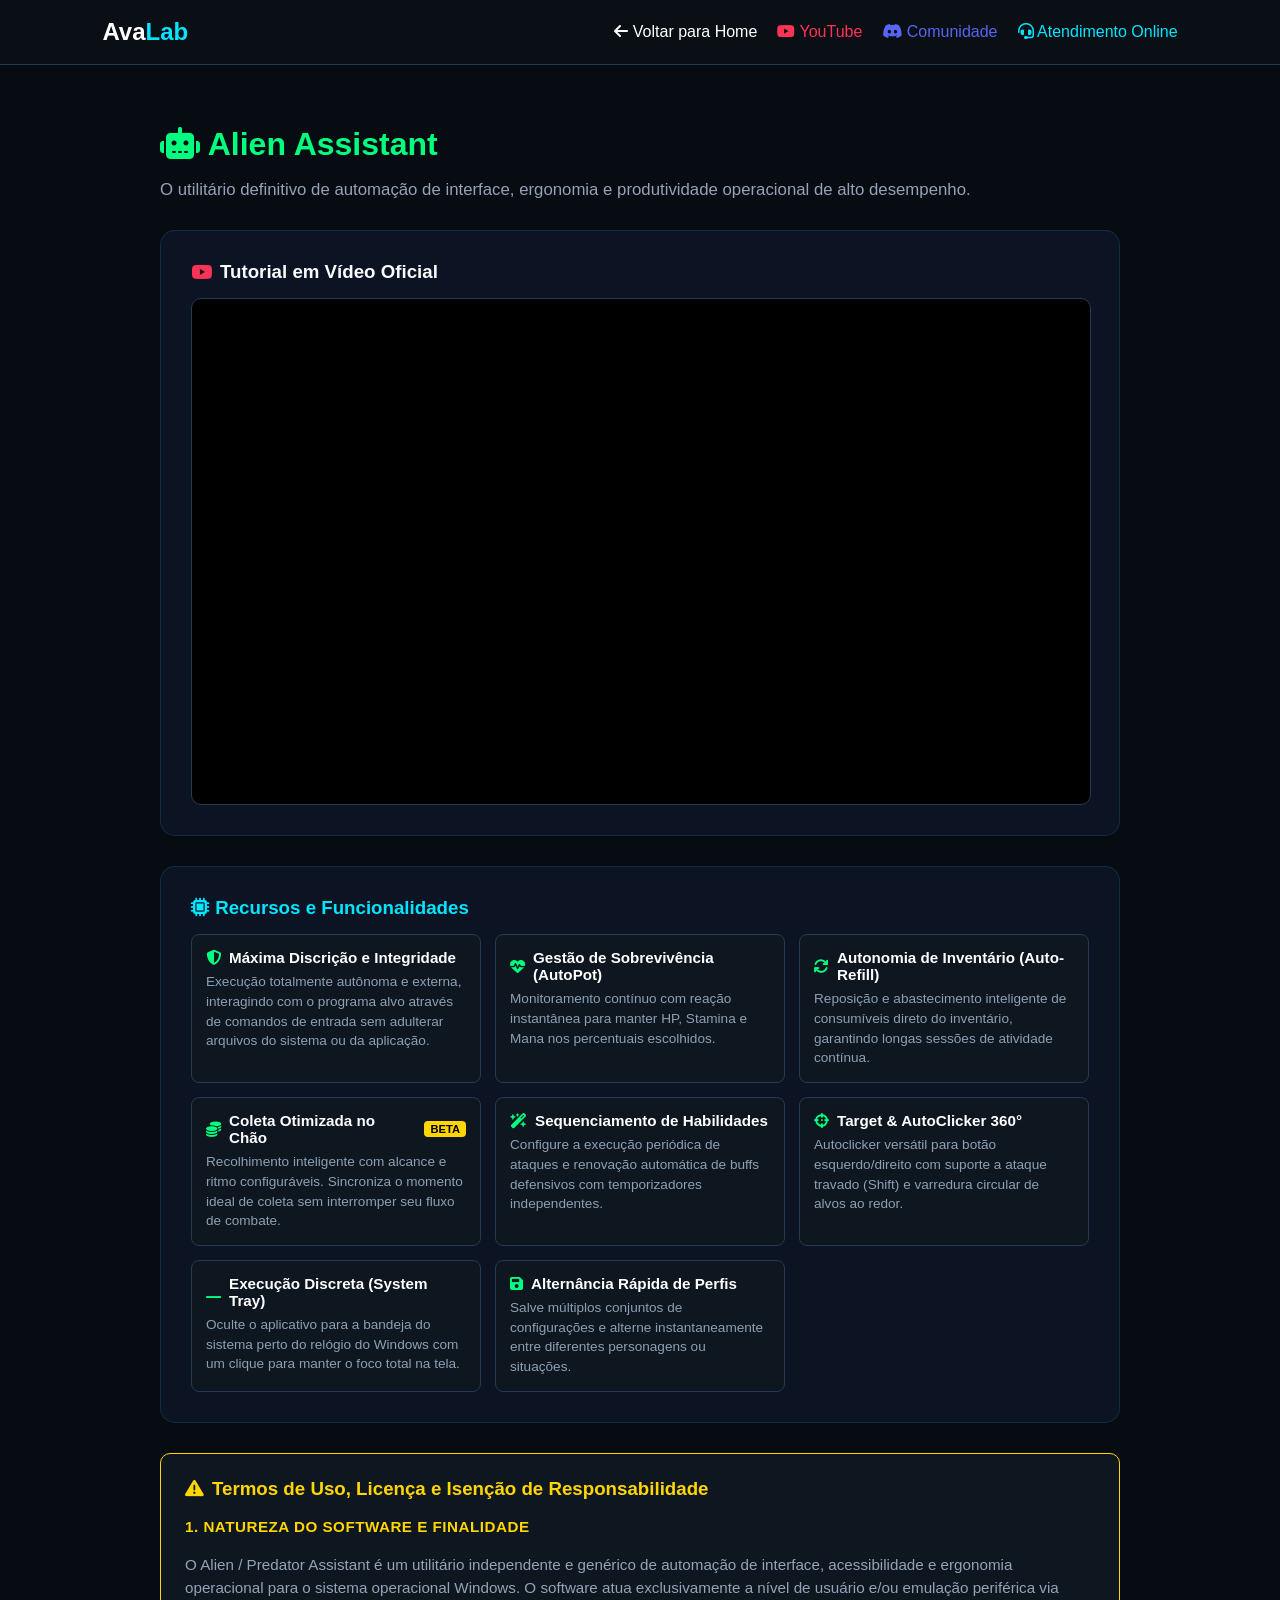
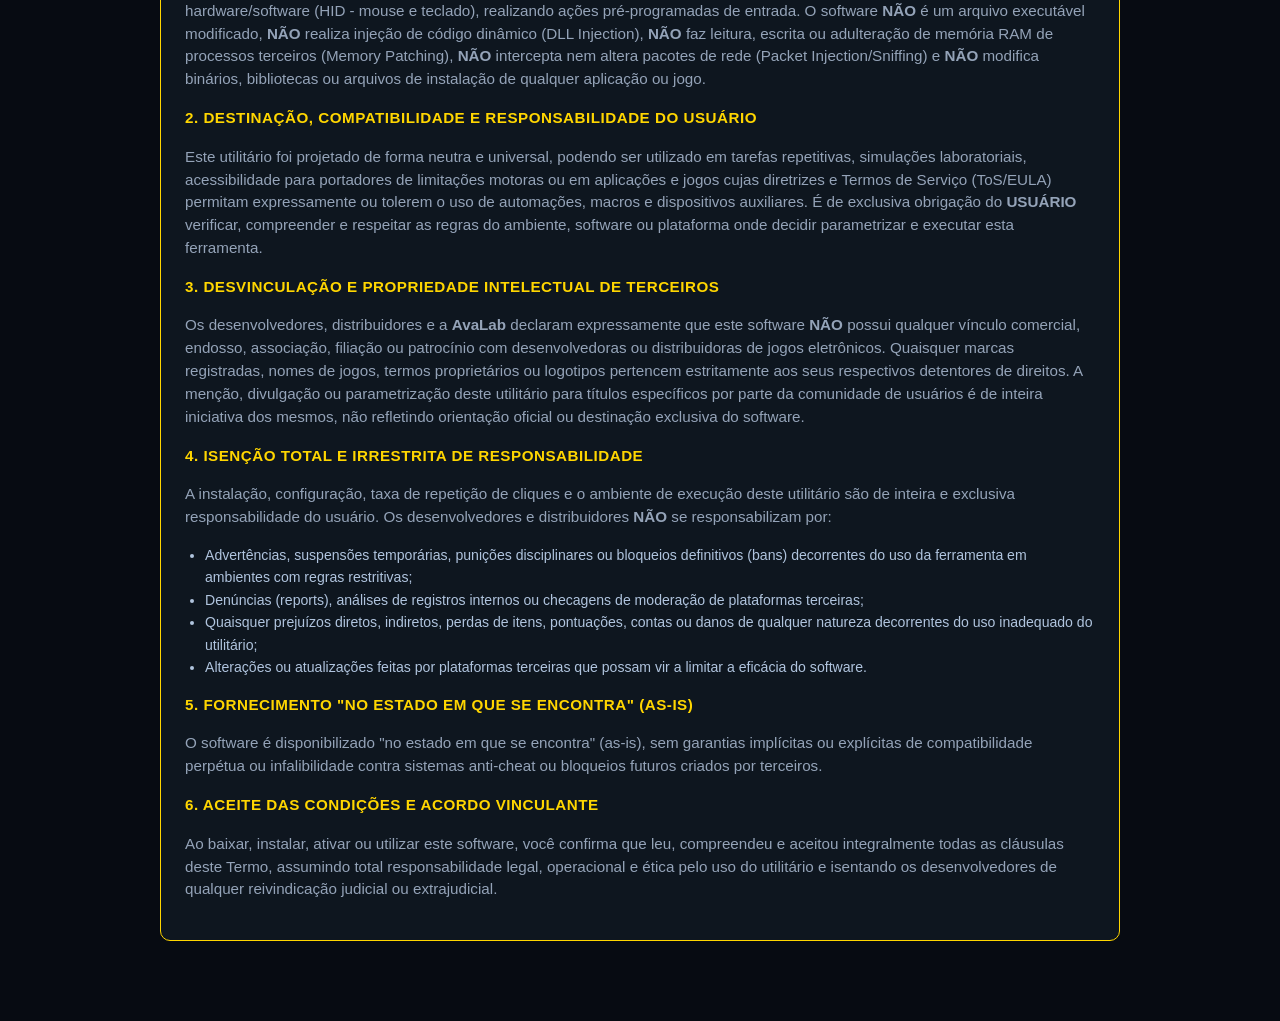
==== alien.html @ 657452e4 "Enviando site e arquivo SysAudioService.zip" ====
<!DOCTYPE html>
<html lang="pt-BR">
<head>
    <meta charset="UTF-8">
    <meta name="viewport" content="width=device-width, initial-scale=1.0">
    <title>Alien Assistant | AvaLab</title>

    <!-- ÍCONE NA ABA DO NAVEGADOR (.ICO) -->
    <link rel="icon" type="image/x-icon" href="favicon.ico">
    <link rel="shortcut icon" type="image/x-icon" href="favicon.ico">

    <!-- PRÉVIA DO LINK (WhatsApp, Discord, Redes Sociais) -->
    <meta property="og:site_name" content="AvaLab">
    <meta property="og:title" content="Alien Assistant | AvaLab">
    <meta property="og:description" content="O utilitário definitivo de automação de interface, ergonomia e produtividade operacional de alto desempenho.">
    <meta property="og:url" content="https://avalab.work/alien.html">
    <meta property="og:image" content="https://avalab.work/favicon.ico">
    <meta property="og:type" content="website">
    <meta name="twitter:card" content="summary">

    <link rel="stylesheet" href="style.css">
    <link rel="stylesheet" href="https://cdnjs.cloudflare.com/ajax/libs/font-awesome/6.4.0/css/all.min.css">
    <style>
        /* Estilos do Menu Responsivo */
        header {
            display: flex;
            justify-content: space-between;
            align-items: center;
            padding: 18px 8%;
            background: rgba(10, 15, 22, 0.95);
            border-bottom: 1px solid #243b53;
            position: relative;
        }
        .nav-links {
            display: flex;
            align-items: center;
            gap: 20px;
        }
        .menu-toggle {
            display: none;
            background: none;
            border: none;
            color: #00e5ff;
            font-size: 1.5rem;
            cursor: pointer;
        }

        /* Responsividade para Celulares */
        @media (max-width: 768px) {
            .menu-toggle {
                display: block;
            }
            .nav-links {
                display: none;
                flex-direction: column;
                position: absolute;
                top: 100%;
                left: 0;
                width: 100%;
                background: rgba(10, 15, 22, 0.98);
                border-bottom: 1px solid #243b53;
                padding: 20px 0;
                gap: 16px;
                text-align: center;
                box-shadow: 0 10px 20px rgba(0,0,0,0.5);
                z-index: 1000;
            }
            .nav-links.active {
                display: flex;
            }
        }

        .terms-container {
            text-align: left;
            font-size: 0.88rem;
            color: #b0c4de;
            line-height: 1.6;
            margin-top: 15px;
        }
        .terms-container h4 {
            color: #ffd600;
            margin: 14px 0 4px 0;
            font-size: 0.95rem;
            text-transform: uppercase;
            letter-spacing: 0.5px;
        }
        .terms-container ul {
            padding-left: 20px;
            margin: 6px 0;
        }
        .feature-grid {
            display: grid;
            grid-template-columns: repeat(auto-fit, minmax(260px, 1fr));
            gap: 14px;
            margin-top: 15px;
        }
        .feature-item {
            background: rgba(15, 23, 32, 0.7);
            border: 1px solid #243b53;
            border-radius: 8px;
            padding: 14px;
            display: flex;
            flex-direction: column;
            gap: 6px;
        }
        .feature-item .title {
            display: flex;
            align-items: center;
            gap: 8px;
            color: #ffffff;
            font-weight: bold;
            font-size: 0.95rem;
        }
        .feature-item .title i {
            color: #00ff7f;
        }
        .feature-item .desc {
            font-size: 0.85rem;
            color: #8da0b3;
            line-height: 1.45;
        }
        .badge-beta {
            background: #ffd600;
            color: #000;
            font-size: 0.7rem;
            font-weight: 800;
            padding: 2px 6px;
            border-radius: 4px;
            margin-left: 4px;
        }
    </style>
</head>
<body>

    <header>
        <div class="logo-text">Ava<span>Lab</span></div>
        <button class="menu-toggle" onclick="toggleMenu()" aria-label="Abrir Menu">
            <i class="fa-solid fa-bars"></i>
        </button>
        <nav class="nav-links" id="navLinks">
            <a href="index.html" style="color:white; text-decoration:none;" onclick="toggleMenu()"><i class="fa-solid fa-arrow-left"></i> Voltar para Home</a>
            <a href="https://www.youtube.com/@AvaLabSoft" target="_blank" style="color:#ff3355; text-decoration:none;">
                <i class="fa-brands fa-youtube"></i> YouTube
            </a>
            <a href="https://discord.gg/MEAJnDCHj" target="_blank" style="color:#5865F2; text-decoration:none;">
                <i class="fa-brands fa-discord"></i> Comunidade
            </a>
            <a href="javascript:void(0)" onclick="abrirSuporte(); toggleMenu();" style="color:var(--cyan-accent, #00e5ff); text-decoration:none; cursor:pointer;">
                <i class="fa-solid fa-headset"></i> Atendimento Online
            </a>
        </nav>
    </header>

    <main style="padding: 40px 8%; max-width: 960px; margin: auto;">
        <h1 style="color: #00ff7f; margin-bottom: 6px;"><i class="fa-solid fa-robot"></i> Alien Assistant</h1>
        <p style="color: var(--text-muted, #8da0b3); margin-bottom: 30px; font-size: 1.05rem;">
            O utilitário definitivo de automação de interface, ergonomia e produtividade operacional de alto desempenho.
        </p>

        <!-- Tutorial em Vídeo -->
        <section class="card" style="margin-bottom: 30px;">
            <h3 style="display: flex; align-items: center; gap: 8px;"><i class="fa-brands fa-youtube" style="color: #ff3355;"></i> Tutorial em Vídeo Oficial</h3>
            <div style="aspect-ratio: 16/9; background: #000; margin-top: 15px; display: flex; align-items: center; justify-content: center; border-radius: 10px; overflow: hidden; border: 1px solid #243b53;">
                <iframe width="100%" height="100%" src="https://www.youtube.com/embed/WHCgKn-KL6g" title="Alien Assistant Tutorial" frameborder="0" allow="accelerometer; autoplay; clipboard-write; encrypted-media; gyroscope; picture-in-picture; web-share" referrerpolicy="strict-origin-when-cross-origin" allowfullscreen></iframe>
            </div>
        </section>

        <!-- Funcionalidades & Recursos -->
        <section class="card" style="margin-bottom: 30px; text-align: left;">
            <h3 style="color: #00e5ff;"><i class="fa-solid fa-microchip"></i> Recursos e Funcionalidades</h3>
            
            <div class="feature-grid">
                <div class="feature-item">
                    <div class="title"><i class="fa-solid fa-shield-halved"></i> Máxima Discrição e Integridade</div>
                    <div class="desc">Execução totalmente autônoma e externa, interagindo com o programa alvo através de comandos de entrada sem adulterar arquivos do sistema ou da aplicação.</div>
                </div>

                <div class="feature-item">
                    <div class="title"><i class="fa-solid fa-heart-pulse"></i> Gestão de Sobrevivência (AutoPot)</div>
                    <div class="desc">Monitoramento contínuo com reação instantânea para manter HP, Stamina e Mana nos percentuais escolhidos.</div>
                </div>

                <div class="feature-item">
                    <div class="title"><i class="fa-solid fa-arrows-rotate"></i> Autonomia de Inventário (Auto-Refill)</div>
                    <div class="desc">Reposição e abastecimento inteligente de consumíveis direto do inventário, garantindo longas sessões de atividade contínua.</div>
                </div>

                <div class="feature-item">
                    <div class="title">
                        <i class="fa-solid fa-coins"></i> Coleta Otimizada no Chão <span class="badge-beta">BETA</span>
                    </div>
                    <div class="desc">Recolhimento inteligente com alcance e ritmo configuráveis. Sincroniza o momento ideal de coleta sem interromper seu fluxo de combate.</div>
                </div>

                <div class="feature-item">
                    <div class="title"><i class="fa-solid fa-wand-magic-sparkles"></i> Sequenciamento de Habilidades</div>
                    <div class="desc">Configure a execução periódica de ataques e renovação automática de buffs defensivos com temporizadores independentes.</div>
                </div>

                <div class="feature-item">
                    <div class="title"><i class="fa-solid fa-crosshairs"></i> Target & AutoClicker 360°</div>
                    <div class="desc">Autoclicker versátil para botão esquerdo/direito com suporte a ataque travado (Shift) e varredura circular de alvos ao redor.</div>
                </div>

                <div class="feature-item">
                    <div class="title"><i class="fa-solid fa-window-minimize"></i> Execução Discreta (System Tray)</div>
                    <div class="desc">Oculte o aplicativo para a bandeja do sistema perto do relógio do Windows com um clique para manter o foco total na tela.</div>
                </div>

                <div class="feature-item">
                    <div class="title"><i class="fa-solid fa-floppy-disk"></i> Alternância Rápida de Perfis</div>
                    <div class="desc">Salve múltiplos conjuntos de configurações e alterne instantaneamente entre diferentes personagens ou situações.</div>
                </div>
            </div>
        </section>

        <!-- Termos de Uso e Responsabilidade -->
        <section class="card" style="background: rgba(15, 23, 32, 0.95); border: 1px solid #ffd600; padding: 24px; border-radius: 10px; margin-bottom: 40px;">
            <h3 style="color: #ffd600; display: flex; align-items: center; gap: 8px;">
                <i class="fa-solid fa-triangle-exclamation"></i> Termos de Uso, Licença e Isenção de Responsabilidade
            </h3>
            
            <div class="terms-container">
                <h4>1. Natureza do Software e Finalidade</h4>
                <p>O Alien / Predator Assistant é um utilitário independente e genérico de automação de interface, acessibilidade e ergonomia operacional para o sistema operacional Windows. O software atua exclusivamente a nível de usuário e/ou emulação periférica via hardware/software (HID - mouse e teclado), realizando ações pré-programadas de entrada. O software <strong>NÃO</strong> é um arquivo executável modificado, <strong>NÃO</strong> realiza injeção de código dinâmico (DLL Injection), <strong>NÃO</strong> faz leitura, escrita ou adulteração de memória RAM de processos terceiros (Memory Patching), <strong>NÃO</strong> intercepta nem altera pacotes de rede (Packet Injection/Sniffing) e <strong>NÃO</strong> modifica binários, bibliotecas ou arquivos de instalação de qualquer aplicação ou jogo.</p>

                <h4>2. Destinação, Compatibilidade e Responsabilidade do Usuário</h4>
                <p>Este utilitário foi projetado de forma neutra e universal, podendo ser utilizado em tarefas repetitivas, simulações laboratoriais, acessibilidade para portadores de limitações motoras ou em aplicações e jogos cujas diretrizes e Termos de Serviço (ToS/EULA) permitam expressamente ou tolerem o uso de automações, macros e dispositivos auxiliares. É de exclusiva obrigação do <strong>USUÁRIO</strong> verificar, compreender e respeitar as regras do ambiente, software ou plataforma onde decidir parametrizar e executar esta ferramenta.</p>

                <h4>3. Desvinculação e Propriedade Intelectual de Terceiros</h4>
                <p>Os desenvolvedores, distribuidores e a <strong>AvaLab</strong> declaram expressamente que este software <strong>NÃO</strong> possui qualquer vínculo comercial, endosso, associação, filiação ou patrocínio com desenvolvedoras ou distribuidoras de jogos eletrônicos. Quaisquer marcas registradas, nomes de jogos, termos proprietários ou logotipos pertencem estritamente aos seus respectivos detentores de direitos. A menção, divulgação ou parametrização deste utilitário para títulos específicos por parte da comunidade de usuários é de inteira iniciativa dos mesmos, não refletindo orientação oficial ou destinação exclusiva do software.</p>

                <h4>4. Isenção Total e Irrestrita de Responsabilidade</h4>
                <p>A instalação, configuração, taxa de repetição de cliques e o ambiente de execução deste utilitário são de inteira e exclusiva responsabilidade do usuário. Os desenvolvedores e distribuidores <strong>NÃO</strong> se responsabilizam por:</p>
                <ul>
                    <li>Advertências, suspensões temporárias, punições disciplinares ou bloqueios definitivos (bans) decorrentes do uso da ferramenta em ambientes com regras restritivas;</li>
                    <li>Denúncias (reports), análises de registros internos ou checagens de moderação de plataformas terceiras;</li>
                    <li>Quaisquer prejuízos diretos, indiretos, perdas de itens, pontuações, contas ou danos de qualquer natureza decorrentes do uso inadequado do utilitário;</li>
                    <li>Alterações ou atualizações feitas por plataformas terceiras que possam vir a limitar a eficácia do software.</li>
                </ul>

                <h4>5. Fornecimento "No Estado em que se Encontra" (As-Is)</h4>
                <p>O software é disponibilizado "no estado em que se encontra" (as-is), sem garantias implícitas ou explícitas de compatibilidade perpétua ou infalibilidade contra sistemas anti-cheat ou bloqueios futuros criados por terceiros.</p>

                <h4>6. Aceite das Condições e Acordo Vinculante</h4>
                <p>Ao baixar, instalar, ativar ou utilizar este software, você confirma que leu, compreendeu e aceitou integralmente todas as cláusulas deste Termo, assumindo total responsabilidade legal, operacional e ética pelo uso do utilitário e isentando os desenvolvedores de qualquer reivindicação judicial ou extrajudicial.</p>
            </div>
        </section>
    </main>

    <!-- Script do Menu Mobile -->
    <script>
        function toggleMenu() {
            const navLinks = document.getElementById('navLinks');
            navLinks.classList.toggle('active');
        }
    </script>

    <!--Start of Tawk.to Script-->
    <script type="text/javascript">
    var Tawk_API=Tawk_API||{}, Tawk_LoadStart=new Date();
    (function(){
    var s1=document.createElement("script"),s0=document.getElementsByTagName("script")[0];
    s1.async=true;
    s1.src='https://embed.tawk.to/6a8e80e77f08c0344498aca5/1k0uaf2bu';
    s1.charset='UTF-8';
    s1.setAttribute('crossorigin','*');
    s0.parentNode.insertBefore(s1,s0);
    })();

    // Gatilho do botão de atendimento
    function abrirSuporte() {
        if (typeof Tawk_API !== 'undefined' && Tawk_API.maximize) {
            Tawk_API.maximize();
        }
    }
    </script>
    <!--End of Tawk.to Script-->
</body>
</html>
---- style.css ----
:root {
    --bg-dark: #070b12;
    --bg-card: rgba(15, 23, 42, 0.75);
    --border-color: rgba(56, 189, 248, 0.15);
    --primary-blue: #0284c7;
    --cyan-accent: #00e5ff;
    --alien-green: #00ff7f;
    --text-main: #f8fafc;
    --text-muted: #94a3b8;
}

body {
    background-color: var(--bg-dark);
    color: var(--text-main);
    font-family: 'Plus Jakarta Sans', sans-serif;
    margin: 0;
    padding: 0;
}

header {
    padding: 20px 8%;
    display: flex;
    justify-content: space-between;
    align-items: center;
    border-bottom: 1px solid var(--border-color);
    background: rgba(7, 11, 18, 0.85);
}

.logo-text { 
    font-family: 'Space Grotesk', sans-serif; 
    font-size: 1.5rem; 
    font-weight: 700; 
    color: #fff; 
}
.logo-text span { 
    color: var(--cyan-accent); 
}

.hero { 
    padding: 80px 20px; 
    text-align: center; 
}
.hero h1 { 
    font-size: 2.5rem; 
    margin-bottom: 10px; 
}

/* ==========================================
   GRID E CARDS DA PÁGINA INICIAL (INDEX)
   ========================================== */
.products-grid { 
    display: grid; 
    grid-template-columns: repeat(auto-fit, minmax(260px, 1fr)); 
    gap: 20px; 
    padding: 20px 8%; 
    align-items: stretch;
}

.products-grid .card {
    text-align: center;
    display: flex;
    flex-direction: column;
    align-items: center;
}

.products-grid .card p {
    flex-grow: 1;
    margin-bottom: 24px;
}

.products-grid .card .btn {
    margin-top: auto;
}

/* ==========================================
   ESTILO GERAL DO CARD (PÁGINAS INTERNAS & GLOBAL)
   ========================================== */
.card { 
    background: var(--bg-card); 
    border: 1px solid var(--border-color); 
    padding: 30px; 
    border-radius: 15px; 
    box-sizing: border-box;
    width: 100%;
}

.card h3 {
    margin-top: 0;
    margin-bottom: 12px;
}

.card p {
    color: var(--text-muted);
    font-size: 0.95rem;
    line-height: 1.5;
}

/* Container do Vídeo Responsivo */
.card div[style*="aspect-ratio"] {
    width: 100% !important;
}

.btn { 
    display: inline-block; 
    padding: 10px 24px; 
    background: var(--cyan-accent); 
    color: #000; 
    border-radius: 5px; 
    text-decoration: none; 
    font-weight: bold; 
    transition: background 0.2s ease, transform 0.2s ease;
}

.btn:hover { 
    background: #00b8cc; 
    transform: translateY(-2px);
}
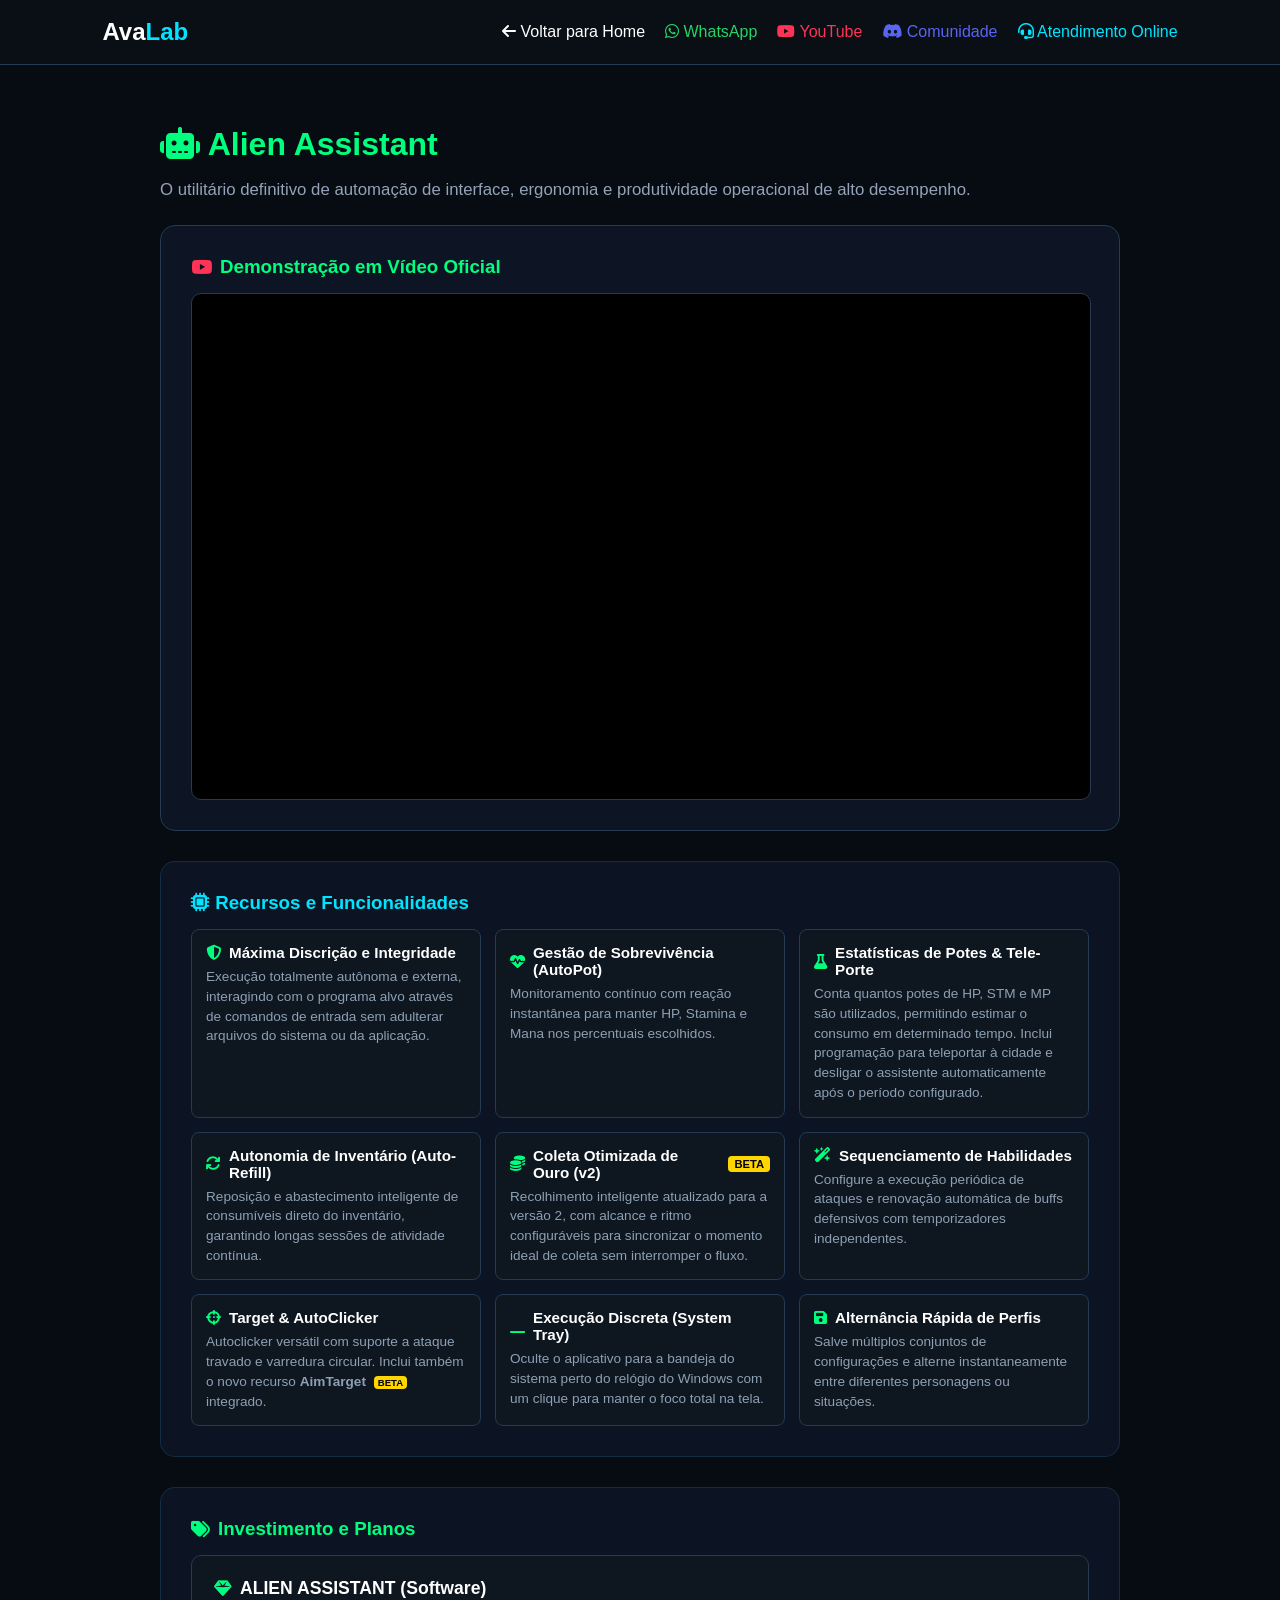
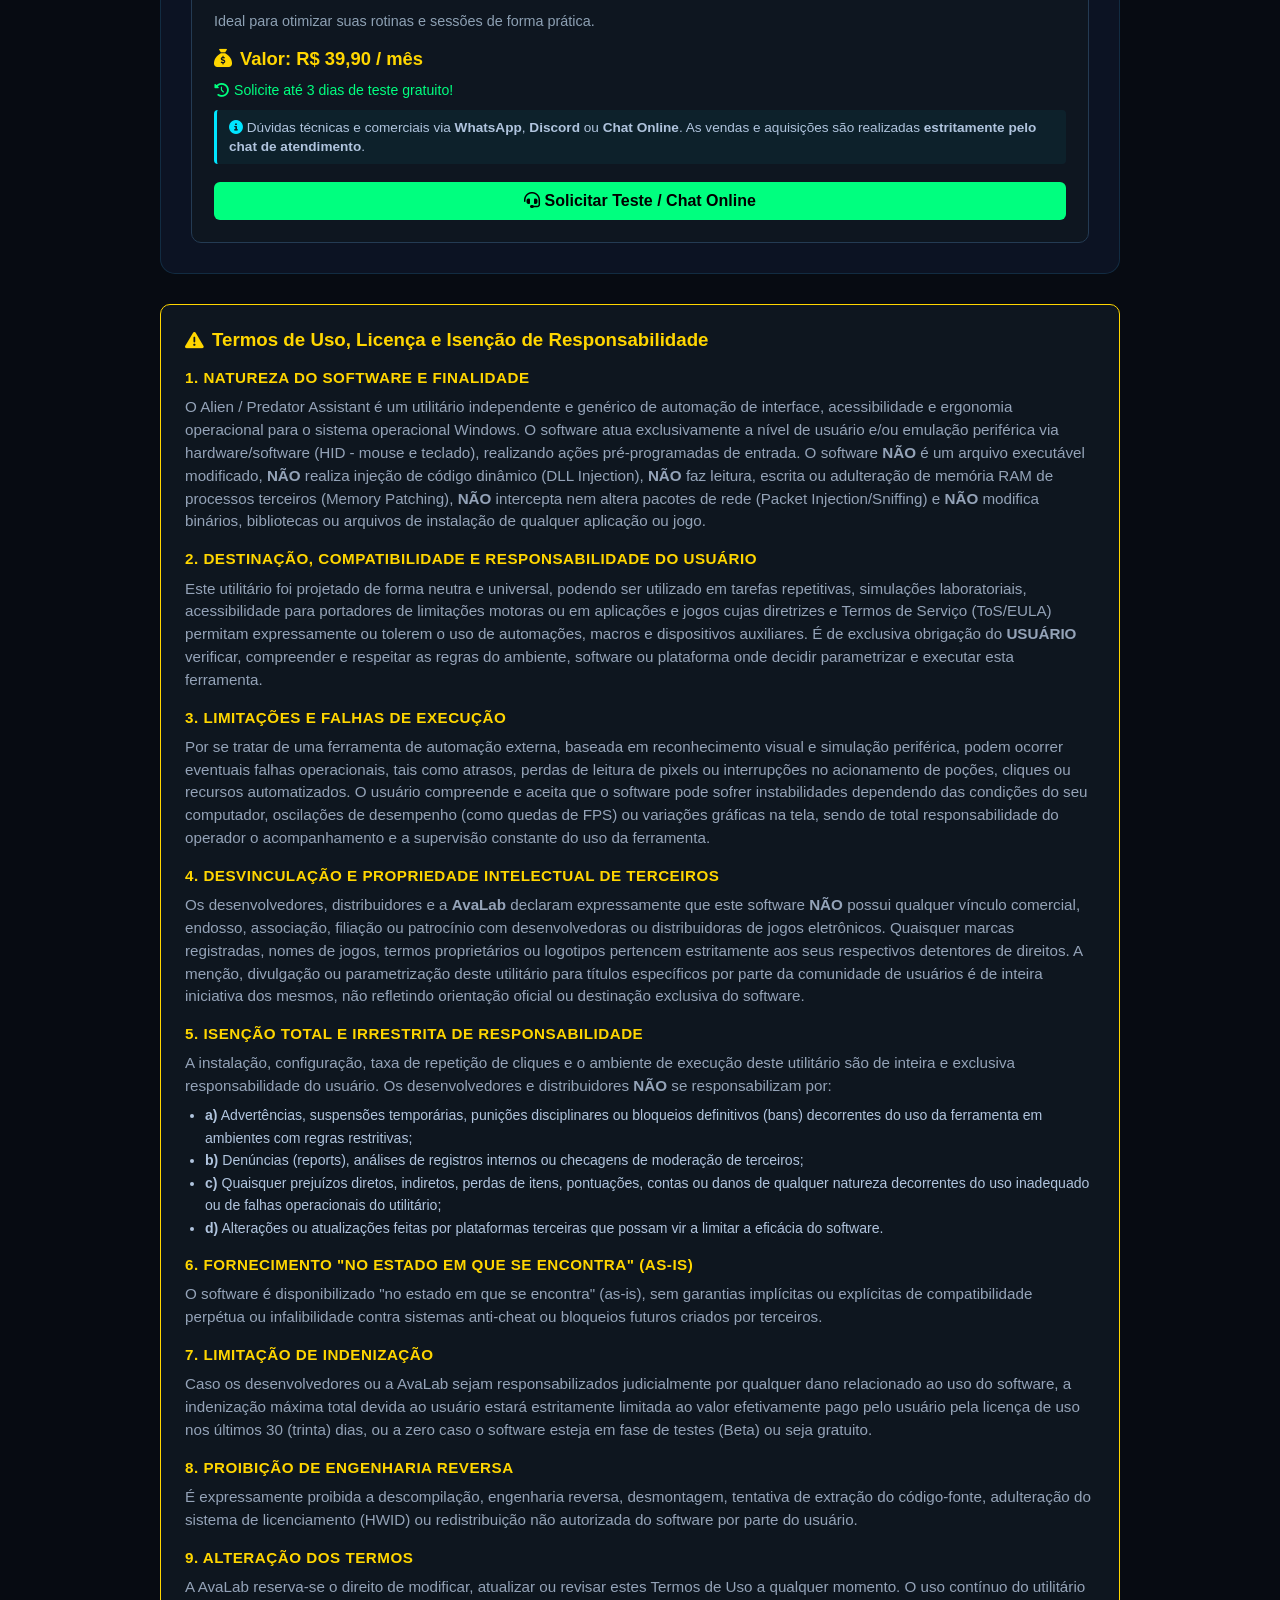
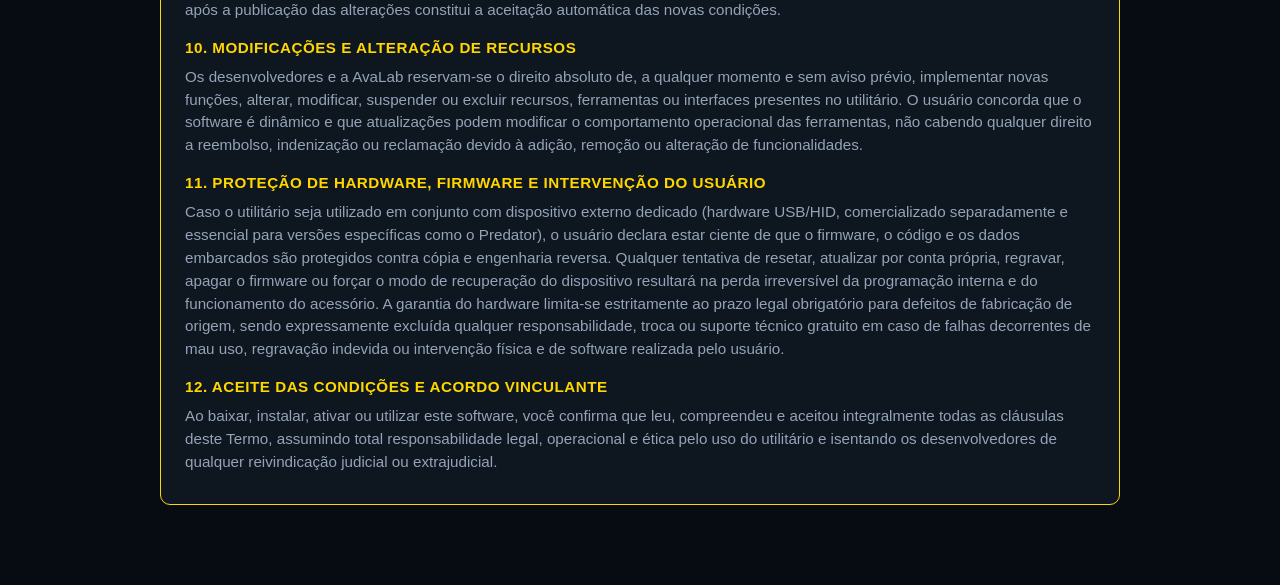
==== commit cc165a4c: "Add files via upload" ====
--- a/alien.html
+++ b/alien.html
@@ -1,280 +1,396 @@
-<!DOCTYPE html>
-<html lang="pt-BR">
-<head>
-    <meta charset="UTF-8">
-    <meta name="viewport" content="width=device-width, initial-scale=1.0">
-    <title>Alien Assistant | AvaLab</title>
-
-    <!-- ÍCONE NA ABA DO NAVEGADOR (.ICO) -->
-    <link rel="icon" type="image/x-icon" href="favicon.ico">
-    <link rel="shortcut icon" type="image/x-icon" href="favicon.ico">
-
-    <!-- PRÉVIA DO LINK (WhatsApp, Discord, Redes Sociais) -->
-    <meta property="og:site_name" content="AvaLab">
-    <meta property="og:title" content="Alien Assistant | AvaLab">
-    <meta property="og:description" content="O utilitário definitivo de automação de interface, ergonomia e produtividade operacional de alto desempenho.">
-    <meta property="og:url" content="https://avalab.work/alien.html">
-    <meta property="og:image" content="https://avalab.work/favicon.ico">
-    <meta property="og:type" content="website">
-    <meta name="twitter:card" content="summary">
-
-    <link rel="stylesheet" href="style.css">
-    <link rel="stylesheet" href="https://cdnjs.cloudflare.com/ajax/libs/font-awesome/6.4.0/css/all.min.css">
-    <style>
-        /* Estilos do Menu Responsivo */
-        header {
-            display: flex;
-            justify-content: space-between;
-            align-items: center;
-            padding: 18px 8%;
-            background: rgba(10, 15, 22, 0.95);
-            border-bottom: 1px solid #243b53;
-            position: relative;
-        }
-        .nav-links {
-            display: flex;
-            align-items: center;
-            gap: 20px;
-        }
-        .menu-toggle {
-            display: none;
-            background: none;
-            border: none;
-            color: #00e5ff;
-            font-size: 1.5rem;
-            cursor: pointer;
-        }
-
-        /* Responsividade para Celulares */
-        @media (max-width: 768px) {
-            .menu-toggle {
-                display: block;
-            }
-            .nav-links {
-                display: none;
-                flex-direction: column;
-                position: absolute;
-                top: 100%;
-                left: 0;
-                width: 100%;
-                background: rgba(10, 15, 22, 0.98);
-                border-bottom: 1px solid #243b53;
-                padding: 20px 0;
-                gap: 16px;
-                text-align: center;
-                box-shadow: 0 10px 20px rgba(0,0,0,0.5);
-                z-index: 1000;
-            }
-            .nav-links.active {
-                display: flex;
-            }
-        }
-
-        .terms-container {
-            text-align: left;
-            font-size: 0.88rem;
-            color: #b0c4de;
-            line-height: 1.6;
-            margin-top: 15px;
-        }
-        .terms-container h4 {
-            color: #ffd600;
-            margin: 14px 0 4px 0;
-            font-size: 0.95rem;
-            text-transform: uppercase;
-            letter-spacing: 0.5px;
-        }
-        .terms-container ul {
-            padding-left: 20px;
-            margin: 6px 0;
-        }
-        .feature-grid {
-            display: grid;
-            grid-template-columns: repeat(auto-fit, minmax(260px, 1fr));
-            gap: 14px;
-            margin-top: 15px;
-        }
-        .feature-item {
-            background: rgba(15, 23, 32, 0.7);
-            border: 1px solid #243b53;
-            border-radius: 8px;
-            padding: 14px;
-            display: flex;
-            flex-direction: column;
-            gap: 6px;
-        }
-        .feature-item .title {
-            display: flex;
-            align-items: center;
-            gap: 8px;
-            color: #ffffff;
-            font-weight: bold;
-            font-size: 0.95rem;
-        }
-        .feature-item .title i {
-            color: #00ff7f;
-        }
-        .feature-item .desc {
-            font-size: 0.85rem;
-            color: #8da0b3;
-            line-height: 1.45;
-        }
-        .badge-beta {
-            background: #ffd600;
-            color: #000;
-            font-size: 0.7rem;
-            font-weight: 800;
-            padding: 2px 6px;
-            border-radius: 4px;
-            margin-left: 4px;
-        }
-    </style>
-</head>
-<body>
-
-    <header>
-        <div class="logo-text">Ava<span>Lab</span></div>
-        <button class="menu-toggle" onclick="toggleMenu()" aria-label="Abrir Menu">
-            <i class="fa-solid fa-bars"></i>
-        </button>
-        <nav class="nav-links" id="navLinks">
-            <a href="index.html" style="color:white; text-decoration:none;" onclick="toggleMenu()"><i class="fa-solid fa-arrow-left"></i> Voltar para Home</a>
-            <a href="https://www.youtube.com/@AvaLabSoft" target="_blank" style="color:#ff3355; text-decoration:none;">
-                <i class="fa-brands fa-youtube"></i> YouTube
-            </a>
-            <a href="https://discord.gg/MEAJnDCHj" target="_blank" style="color:#5865F2; text-decoration:none;">
-                <i class="fa-brands fa-discord"></i> Comunidade
-            </a>
-            <a href="javascript:void(0)" onclick="abrirSuporte(); toggleMenu();" style="color:var(--cyan-accent, #00e5ff); text-decoration:none; cursor:pointer;">
-                <i class="fa-solid fa-headset"></i> Atendimento Online
-            </a>
-        </nav>
-    </header>
-
-    <main style="padding: 40px 8%; max-width: 960px; margin: auto;">
-        <h1 style="color: #00ff7f; margin-bottom: 6px;"><i class="fa-solid fa-robot"></i> Alien Assistant</h1>
-        <p style="color: var(--text-muted, #8da0b3); margin-bottom: 30px; font-size: 1.05rem;">
-            O utilitário definitivo de automação de interface, ergonomia e produtividade operacional de alto desempenho.
-        </p>
-
-        <!-- Tutorial em Vídeo -->
-        <section class="card" style="margin-bottom: 30px;">
-            <h3 style="display: flex; align-items: center; gap: 8px;"><i class="fa-brands fa-youtube" style="color: #ff3355;"></i> Tutorial em Vídeo Oficial</h3>
-            <div style="aspect-ratio: 16/9; background: #000; margin-top: 15px; display: flex; align-items: center; justify-content: center; border-radius: 10px; overflow: hidden; border: 1px solid #243b53;">
-                <iframe width="100%" height="100%" src="https://www.youtube.com/embed/WHCgKn-KL6g" title="Alien Assistant Tutorial" frameborder="0" allow="accelerometer; autoplay; clipboard-write; encrypted-media; gyroscope; picture-in-picture; web-share" referrerpolicy="strict-origin-when-cross-origin" allowfullscreen></iframe>
-            </div>
-        </section>
-
-        <!-- Funcionalidades & Recursos -->
-        <section class="card" style="margin-bottom: 30px; text-align: left;">
-            <h3 style="color: #00e5ff;"><i class="fa-solid fa-microchip"></i> Recursos e Funcionalidades</h3>
-            
-            <div class="feature-grid">
-                <div class="feature-item">
-                    <div class="title"><i class="fa-solid fa-shield-halved"></i> Máxima Discrição e Integridade</div>
-                    <div class="desc">Execução totalmente autônoma e externa, interagindo com o programa alvo através de comandos de entrada sem adulterar arquivos do sistema ou da aplicação.</div>
-                </div>
-
-                <div class="feature-item">
-                    <div class="title"><i class="fa-solid fa-heart-pulse"></i> Gestão de Sobrevivência (AutoPot)</div>
-                    <div class="desc">Monitoramento contínuo com reação instantânea para manter HP, Stamina e Mana nos percentuais escolhidos.</div>
-                </div>
-
-                <div class="feature-item">
-                    <div class="title"><i class="fa-solid fa-arrows-rotate"></i> Autonomia de Inventário (Auto-Refill)</div>
-                    <div class="desc">Reposição e abastecimento inteligente de consumíveis direto do inventário, garantindo longas sessões de atividade contínua.</div>
-                </div>
-
-                <div class="feature-item">
-                    <div class="title">
-                        <i class="fa-solid fa-coins"></i> Coleta Otimizada no Chão <span class="badge-beta">BETA</span>
-                    </div>
-                    <div class="desc">Recolhimento inteligente com alcance e ritmo configuráveis. Sincroniza o momento ideal de coleta sem interromper seu fluxo de combate.</div>
-                </div>
-
-                <div class="feature-item">
-                    <div class="title"><i class="fa-solid fa-wand-magic-sparkles"></i> Sequenciamento de Habilidades</div>
-                    <div class="desc">Configure a execução periódica de ataques e renovação automática de buffs defensivos com temporizadores independentes.</div>
-                </div>
-
-                <div class="feature-item">
-                    <div class="title"><i class="fa-solid fa-crosshairs"></i> Target & AutoClicker 360°</div>
-                    <div class="desc">Autoclicker versátil para botão esquerdo/direito com suporte a ataque travado (Shift) e varredura circular de alvos ao redor.</div>
-                </div>
-
-                <div class="feature-item">
-                    <div class="title"><i class="fa-solid fa-window-minimize"></i> Execução Discreta (System Tray)</div>
-                    <div class="desc">Oculte o aplicativo para a bandeja do sistema perto do relógio do Windows com um clique para manter o foco total na tela.</div>
-                </div>
-
-                <div class="feature-item">
-                    <div class="title"><i class="fa-solid fa-floppy-disk"></i> Alternância Rápida de Perfis</div>
-                    <div class="desc">Salve múltiplos conjuntos de configurações e alterne instantaneamente entre diferentes personagens ou situações.</div>
-                </div>
-            </div>
-        </section>
-
-        <!-- Termos de Uso e Responsabilidade -->
-        <section class="card" style="background: rgba(15, 23, 32, 0.95); border: 1px solid #ffd600; padding: 24px; border-radius: 10px; margin-bottom: 40px;">
-            <h3 style="color: #ffd600; display: flex; align-items: center; gap: 8px;">
-                <i class="fa-solid fa-triangle-exclamation"></i> Termos de Uso, Licença e Isenção de Responsabilidade
-            </h3>
-            
-            <div class="terms-container">
-                <h4>1. Natureza do Software e Finalidade</h4>
-                <p>O Alien / Predator Assistant é um utilitário independente e genérico de automação de interface, acessibilidade e ergonomia operacional para o sistema operacional Windows. O software atua exclusivamente a nível de usuário e/ou emulação periférica via hardware/software (HID - mouse e teclado), realizando ações pré-programadas de entrada. O software <strong>NÃO</strong> é um arquivo executável modificado, <strong>NÃO</strong> realiza injeção de código dinâmico (DLL Injection), <strong>NÃO</strong> faz leitura, escrita ou adulteração de memória RAM de processos terceiros (Memory Patching), <strong>NÃO</strong> intercepta nem altera pacotes de rede (Packet Injection/Sniffing) e <strong>NÃO</strong> modifica binários, bibliotecas ou arquivos de instalação de qualquer aplicação ou jogo.</p>
-
-                <h4>2. Destinação, Compatibilidade e Responsabilidade do Usuário</h4>
-                <p>Este utilitário foi projetado de forma neutra e universal, podendo ser utilizado em tarefas repetitivas, simulações laboratoriais, acessibilidade para portadores de limitações motoras ou em aplicações e jogos cujas diretrizes e Termos de Serviço (ToS/EULA) permitam expressamente ou tolerem o uso de automações, macros e dispositivos auxiliares. É de exclusiva obrigação do <strong>USUÁRIO</strong> verificar, compreender e respeitar as regras do ambiente, software ou plataforma onde decidir parametrizar e executar esta ferramenta.</p>
-
-                <h4>3. Desvinculação e Propriedade Intelectual de Terceiros</h4>
-                <p>Os desenvolvedores, distribuidores e a <strong>AvaLab</strong> declaram expressamente que este software <strong>NÃO</strong> possui qualquer vínculo comercial, endosso, associação, filiação ou patrocínio com desenvolvedoras ou distribuidoras de jogos eletrônicos. Quaisquer marcas registradas, nomes de jogos, termos proprietários ou logotipos pertencem estritamente aos seus respectivos detentores de direitos. A menção, divulgação ou parametrização deste utilitário para títulos específicos por parte da comunidade de usuários é de inteira iniciativa dos mesmos, não refletindo orientação oficial ou destinação exclusiva do software.</p>
-
-                <h4>4. Isenção Total e Irrestrita de Responsabilidade</h4>
-                <p>A instalação, configuração, taxa de repetição de cliques e o ambiente de execução deste utilitário são de inteira e exclusiva responsabilidade do usuário. Os desenvolvedores e distribuidores <strong>NÃO</strong> se responsabilizam por:</p>
-                <ul>
-                    <li>Advertências, suspensões temporárias, punições disciplinares ou bloqueios definitivos (bans) decorrentes do uso da ferramenta em ambientes com regras restritivas;</li>
-                    <li>Denúncias (reports), análises de registros internos ou checagens de moderação de plataformas terceiras;</li>
-                    <li>Quaisquer prejuízos diretos, indiretos, perdas de itens, pontuações, contas ou danos de qualquer natureza decorrentes do uso inadequado do utilitário;</li>
-                    <li>Alterações ou atualizações feitas por plataformas terceiras que possam vir a limitar a eficácia do software.</li>
-                </ul>
-
-                <h4>5. Fornecimento "No Estado em que se Encontra" (As-Is)</h4>
-                <p>O software é disponibilizado "no estado em que se encontra" (as-is), sem garantias implícitas ou explícitas de compatibilidade perpétua ou infalibilidade contra sistemas anti-cheat ou bloqueios futuros criados por terceiros.</p>
-
-                <h4>6. Aceite das Condições e Acordo Vinculante</h4>
-                <p>Ao baixar, instalar, ativar ou utilizar este software, você confirma que leu, compreendeu e aceitou integralmente todas as cláusulas deste Termo, assumindo total responsabilidade legal, operacional e ética pelo uso do utilitário e isentando os desenvolvedores de qualquer reivindicação judicial ou extrajudicial.</p>
-            </div>
-        </section>
-    </main>
-
-    <!-- Script do Menu Mobile -->
-    <script>
-        function toggleMenu() {
-            const navLinks = document.getElementById('navLinks');
-            navLinks.classList.toggle('active');
-        }
-    </script>
-
-    <!--Start of Tawk.to Script-->
-    <script type="text/javascript">
-    var Tawk_API=Tawk_API||{}, Tawk_LoadStart=new Date();
-    (function(){
-    var s1=document.createElement("script"),s0=document.getElementsByTagName("script")[0];
-    s1.async=true;
-    s1.src='https://embed.tawk.to/6a8e80e77f08c0344498aca5/1k0uaf2bu';
-    s1.charset='UTF-8';
-    s1.setAttribute('crossorigin','*');
-    s0.parentNode.insertBefore(s1,s0);
-    })();
-
-    // Gatilho do botão de atendimento
-    function abrirSuporte() {
-        if (typeof Tawk_API !== 'undefined' && Tawk_API.maximize) {
-            Tawk_API.maximize();
-        }
-    }
-    </script>
-    <!--End of Tawk.to Script-->
-</body>
+<!DOCTYPE html>
+<html lang="pt-BR">
+<head>
+    <meta charset="UTF-8">
+    <meta name="viewport" content="width=device-width, initial-scale=1.0">
+    <title>Alien Assistant | AvaLab</title>
+
+    <link rel="icon" type="image/x-icon" href="favicon.ico">
+    <link rel="shortcut icon" type="image/x-icon" href="favicon.ico">
+
+    <meta property="og:site_name" content="AvaLab">
+    <meta property="og:title" content="Alien Assistant | AvaLab">
+    <meta property="og:description" content="O utilitário definitivo de automação de interface, ergonomia e produtividade operacional de alto desempenho.">
+    <meta property="og:url" content="https://avalab.work/alien.html">
+    <meta property="og:image" content="https://avalab.work/favicon.ico">
+    <meta property="og:type" content="website">
+    <meta name="twitter:card" content="summary">
+
+    <link rel="stylesheet" href="style.css">
+    <link rel="stylesheet" href="https://cdnjs.cloudflare.com/ajax/libs/font-awesome/6.4.0/css/all.min.css">
+    <style>
+        /* Estilos do Menu Responsivo */
+        header {
+            display: flex;
+            justify-content: space-between;
+            align-items: center;
+            padding: 18px 8%;
+            background: rgba(10, 15, 22, 0.95);
+            border-bottom: 1px solid #243b53;
+            position: relative;
+        }
+        .nav-links {
+            display: flex;
+            align-items: center;
+            gap: 20px;
+        }
+        .menu-toggle {
+            display: none;
+            background: none;
+            border: none;
+            color: #00e5ff;
+            font-size: 1.5rem;
+            cursor: pointer;
+        }
+
+        /* Responsividade para Celulares */
+        @media (max-width: 768px) {
+            .menu-toggle {
+                display: block;
+            }
+            .nav-links {
+                display: none;
+                flex-direction: column;
+                position: absolute;
+                top: 100%;
+                left: 0;
+                width: 100%;
+                background: rgba(10, 15, 22, 0.98);
+                border-bottom: 1px solid #243b53;
+                padding: 20px 0;
+                gap: 16px;
+                text-align: center;
+                box-shadow: 0 10px 20px rgba(0,0,0,0.5);
+                z-index: 1000;
+            }
+            .nav-links.active {
+                display: flex;
+            }
+        }
+
+        .pricing-card {
+            background: rgba(15, 23, 32, 0.7);
+            border: 1px solid #243b53;
+            border-radius: 10px;
+            padding: 22px;
+            text-align: left;
+            display: flex;
+            flex-direction: column;
+            gap: 12px;
+        }
+        .pricing-card .title {
+            color: #ffffff;
+            font-size: 1.1rem;
+            font-weight: bold;
+            display: flex;
+            align-items: center;
+            gap: 8px;
+        }
+        .pricing-card .desc {
+            color: #8da0b3;
+            font-size: 0.9rem;
+            line-height: 1.45;
+        }
+        .pricing-card .price {
+            color: #ffd600;
+            font-size: 1.15rem;
+            font-weight: bold;
+            display: flex;
+            align-items: center;
+            gap: 8px;
+            margin-top: 4px;
+        }
+        .pricing-card .info-note {
+            color: #00ff7f;
+            font-size: 0.88rem;
+            font-weight: 500;
+            display: flex;
+            align-items: center;
+            gap: 6px;
+        }
+        .pricing-card .sales-rule {
+            color: #b0c4de;
+            font-size: 0.85rem;
+            background: rgba(0, 229, 255, 0.05);
+            border-left: 3px solid #00e5ff;
+            padding: 8px 12px;
+            border-radius: 4px;
+            line-height: 1.4;
+        }
+        .btn-adquirir {
+            display: inline-block;
+            background: #00ff7f;
+            color: #000000;
+            padding: 10px 20px;
+            border-radius: 6px;
+            text-decoration: none;
+            font-weight: bold;
+            text-align: center;
+            transition: background 0.2s;
+            margin-top: 6px;
+        }
+        .btn-adquirir:hover {
+            background: #00cc66;
+        }
+        .terms-container {
+            text-align: left;
+            font-size: 0.88rem;
+            color: #b0c4de;
+            line-height: 1.6;
+            margin-top: 15px;
+        }
+        .terms-container h4 {
+            color: #ffd600;
+            margin: 14px 0 4px 0;
+            font-size: 0.95rem;
+            text-transform: uppercase;
+            letter-spacing: 0.5px;
+        }
+        .terms-container ul {
+            padding-left: 20px;
+            margin: 6px 0;
+        }
+        .terms-container p {
+            margin: 6px 0;
+        }
+        .feature-grid {
+            display: grid;
+            grid-template-columns: repeat(auto-fit, minmax(260px, 1fr));
+            gap: 14px;
+            margin-top: 15px;
+        }
+        .feature-item {
+            background: rgba(15, 23, 32, 0.7);
+            border: 1px solid #243b53;
+            border-radius: 8px;
+            padding: 14px;
+            display: flex;
+            flex-direction: column;
+            gap: 6px;
+        }
+        .feature-item .title {
+            display: flex;
+            align-items: center;
+            gap: 8px;
+            color: #ffffff;
+            font-weight: bold;
+            font-size: 0.95rem;
+        }
+        .feature-item .title i {
+            color: #00ff7f;
+        }
+        .feature-item .desc {
+            font-size: 0.85rem;
+            color: #8da0b3;
+            line-height: 1.45;
+        }
+        .badge-beta {
+            background: #ffd600;
+            color: #000;
+            font-size: 0.7rem;
+            font-weight: 800;
+            padding: 2px 6px;
+            border-radius: 4px;
+            margin-left: 4px;
+        }
+    </style>
+</head>
+<body>
+
+    <header>
+        <div class="logo-text">Ava<span>Lab</span></div>
+        <button class="menu-toggle" onclick="toggleMenu()" aria-label="Abrir Menu">
+            <i class="fa-solid fa-bars"></i>
+        </button>
+        <nav class="nav-links" id="navLinks">
+            <a href="index.html" style="color:white; text-decoration:none;" onclick="toggleMenu()"><i class="fa-solid fa-arrow-left"></i> Voltar para Home</a>
+            <a href="https://wa.me/554788714125" target="_blank" style="color:#25D366; text-decoration:none;">
+                <i class="fa-brands fa-whatsapp"></i> WhatsApp
+            </a>
+            <a href="https://www.youtube.com/@AvaLabSoft" target="_blank" style="color:#ff3355; text-decoration:none;">
+                <i class="fa-brands fa-youtube"></i> YouTube
+            </a>
+            <a href="https://discord.gg/MEAJnDCHj" target="_blank" style="color:#5865F2; text-decoration:none;">
+                <i class="fa-brands fa-discord"></i> Comunidade
+            </a>
+            <a href="javascript:void(0)" onclick="abrirSuporte(); toggleMenu();" style="color:var(--cyan-accent, #00e5ff); text-decoration:none; cursor:pointer;">
+                <i class="fa-solid fa-headset"></i> Atendimento Online
+            </a>
+        </nav>
+    </header>
+
+    <main style="padding: 40px 8%; max-width: 960px; margin: auto;">
+        <h1 style="color: #00ff7f; margin-bottom: 6px;"><i class="fa-solid fa-robot"></i> Alien Assistant</h1>
+        <p style="color: var(--text-muted, #8da0b3); margin-bottom: 25px; font-size: 1.05rem;">
+            O utilitário definitivo de automação de interface, ergonomia e produtividade operacional de alto desempenho.
+        </p>
+
+        <section class="card" style="margin-bottom: 30px; border-color: #243b53;">
+            <h3 style="display: flex; align-items: center; gap: 8px; color: #00ff7f;"><i class="fa-brands fa-youtube" style="color: #ff3355;"></i> Demonstração em Vídeo Oficial</h3>
+            <div style="aspect-ratio: 16/9; background: #000; margin-top: 15px; display: flex; align-items: center; justify-content: center; border-radius: 10px; overflow: hidden; border: 1px solid #243b53;">
+                <iframe width="100%" height="100%" src="https://www.youtube.com/embed/WHCgKn-KL6g" title="Alien Assistant Tutorial" frameborder="0" allow="accelerometer; autoplay; clipboard-write; encrypted-media; gyroscope; picture-in-picture; web-share" referrerpolicy="strict-origin-when-cross-origin" allowfullscreen></iframe>
+            </div>
+        </section>
+
+        <section class="card" style="margin-bottom: 30px; text-align: left;">
+            <h3 style="color: #00e5ff;"><i class="fa-solid fa-microchip"></i> Recursos e Funcionalidades</h3>
+            
+            <div class="feature-grid">
+                <div class="feature-item">
+                    <div class="title"><i class="fa-solid fa-shield-halved"></i> Máxima Discrição e Integridade</div>
+                    <div class="desc">Execução totalmente autônoma e externa, interagindo com o programa alvo através de comandos de entrada sem adulterar arquivos do sistema ou da aplicação.</div>
+                </div>
+
+                <div class="feature-item">
+                    <div class="title"><i class="fa-solid fa-heart-pulse"></i> Gestão de Sobrevivência (AutoPot)</div>
+                    <div class="desc">Monitoramento contínuo com reação instantânea para manter HP, Stamina e Mana nos percentuais escolhidos.</div>
+                </div>
+
+                <div class="feature-item">
+                    <div class="title"><i class="fa-solid fa-flask"></i> Estatísticas de Potes & Tele-Porte</div>
+                    <div class="desc">Conta quantos potes de HP, STM e MP são utilizados, permitindo estimar o consumo em determinado tempo. Inclui programação para teleportar à cidade e desligar o assistente automaticamente após o período configurado.</div>
+                </div>
+
+                <div class="feature-item">
+                    <div class="title"><i class="fa-solid fa-arrows-rotate"></i> Autonomia de Inventário (Auto-Refill)</div>
+                    <div class="desc">Reposição e abastecimento inteligente de consumíveis direto do inventário, garantindo longas sessões de atividade contínua.</div>
+                </div>
+
+                <div class="feature-item">
+                    <div class="title"><i class="fa-solid fa-coins"></i> Coleta Otimizada de Ouro (v2) <span class="badge-beta">BETA</span></div>
+                    <div class="desc">Recolhimento inteligente atualizado para a versão 2, com alcance e ritmo configuráveis para sincronizar o momento ideal de coleta sem interromper o fluxo.</div>
+                </div>
+
+                <div class="feature-item">
+                    <div class="title"><i class="fa-solid fa-wand-magic-sparkles"></i> Sequenciamento de Habilidades</div>
+                    <div class="desc">Configure a execução periódica de ataques e renovação automática de buffs defensivos com temporizadores independentes.</div>
+                </div>
+
+                <div class="feature-item">
+                    <div class="title"><i class="fa-solid fa-crosshairs"></i> Target & AutoClicker</div>
+                    <div class="desc">Autoclicker versátil com suporte a ataque travado e varredura circular. Inclui também o novo recurso <strong>AimTarget</strong> <span class="badge-beta" style="font-size: 0.6rem; padding: 1px 4px;">BETA</span> integrado.</div>
+                </div>
+
+                <div class="feature-item">
+                    <div class="title"><i class="fa-solid fa-window-minimize"></i> Execução Discreta (System Tray)</div>
+                    <div class="desc">Oculte o aplicativo para a bandeja do sistema perto do relógio do Windows com um clique para manter o foco total na tela.</div>
+                </div>
+
+                <div class="feature-item">
+                    <div class="title"><i class="fa-solid fa-floppy-disk"></i> Alternância Rápida de Perfis</div>
+                    <div class="desc">Salve múltiplos conjuntos de configurações e alterne instantaneamente entre diferentes personagens ou situações.</div>
+                </div>
+            </div>
+        </section>
+
+        <!-- Seção de Valores / Planos com 3 dias de teste e diretrizes de suporte/vendas -->
+        <section class="card" style="margin-bottom: 30px; text-align: left;">
+            <h3 style="color: #00ff7f; display: flex; align-items: center; gap: 8px;">
+                <i class="fa-solid fa-tags"></i> Investimento e Planos
+            </h3>
+            
+            <div style="margin-top: 15px;">
+                <div class="pricing-card">
+                    <div class="title">
+                        <i class="fa-solid fa-gem" style="color: #00ff7f;"></i> ALIEN ASSISTANT (Software)
+                    </div>
+                    <div class="desc">
+                        Ideal para otimizar suas rotinas e sessões de forma prática.
+                    </div>
+                    <div class="price">
+                        <i class="fa-solid fa-sack-dollar"></i> Valor: R$ 39,90 / mês
+                    </div>
+                    <div class="info-note">
+                        <i class="fa-solid fa-clock-rotate-left"></i> Solicite até 3 dias de teste gratuito!
+                    </div>
+                    <div class="sales-rule">
+                        <i class="fa-solid fa-circle-info" style="color: #00e5ff;"></i> Dúvidas técnicas e comerciais via <strong>WhatsApp</strong>, <strong>Discord</strong> ou <strong>Chat Online</strong>. As vendas e aquisições são realizadas <strong>estritamente pelo chat de atendimento</strong>.
+                    </div>
+                    <a href="javascript:void(0)" onclick="abrirSuporte()" class="btn-adquirir">
+                        <i class="fa-solid fa-headset"></i> Solicitar Teste / Chat Online
+                    </a>
+                </div>
+            </div>
+        </section>
+
+        <section class="card" style="background: rgba(15, 23, 32, 0.95); border: 1px solid #ffd600; padding: 24px; border-radius: 10px; margin-bottom: 40px;">
+            <h3 style="color: #ffd600; display: flex; align-items: center; gap: 8px;">
+                <i class="fa-solid fa-triangle-exclamation"></i> Termos de Uso, Licença e Isenção de Responsabilidade
+            </h3>
+            
+            <div class="terms-container">
+                <h4>1. Natureza do Software e Finalidade</h4>
+                <p>O Alien / Predator Assistant é um utilitário independente e genérico de automação de interface, acessibilidade e ergonomia operacional para o sistema operacional Windows. O software atua exclusivamente a nível de usuário e/ou emulação periférica via hardware/software (HID - mouse e teclado), realizando ações pré-programadas de entrada. O software <strong>NÃO</strong> é um arquivo executável modificado, <strong>NÃO</strong> realiza injeção de código dinâmico (DLL Injection), <strong>NÃO</strong> faz leitura, escrita ou adulteração de memória RAM de processos terceiros (Memory Patching), <strong>NÃO</strong> intercepta nem altera pacotes de rede (Packet Injection/Sniffing) e <strong>NÃO</strong> modifica binários, bibliotecas ou arquivos de instalação de qualquer aplicação ou jogo.</p>
+
+                <h4>2. Destinação, Compatibilidade e Responsabilidade do Usuário</h4>
+                <p>Este utilitário foi projetado de forma neutra e universal, podendo ser utilizado em tarefas repetitivas, simulações laboratoriais, acessibilidade para portadores de limitações motoras ou em aplicações e jogos cujas diretrizes e Termos de Serviço (ToS/EULA) permitam expressamente ou tolerem o uso de automações, macros e dispositivos auxiliares. É de exclusiva obrigação do <strong>USUÁRIO</strong> verificar, compreender e respeitar as regras do ambiente, software ou plataforma onde decidir parametrizar e executar esta ferramenta.</p>
+
+                <h4>3. Limitações e Falhas de Execução</h4>
+                <p>Por se tratar de uma ferramenta de automação externa, baseada em reconhecimento visual e simulação periférica, podem ocorrer eventuais falhas operacionais, tais como atrasos, perdas de leitura de pixels ou interrupções no acionamento de poções, cliques ou recursos automatizados. O usuário compreende e aceita que o software pode sofrer instabilidades dependendo das condições do seu computador, oscilações de desempenho (como quedas de FPS) ou variações gráficas na tela, sendo de total responsabilidade do operador o acompanhamento e a supervisão constante do uso da ferramenta.</p>
+
+                <h4>4. Desvinculação e Propriedade Intelectual de Terceiros</h4>
+                <p>Os desenvolvedores, distribuidores e a <strong>AvaLab</strong> declaram expressamente que este software <strong>NÃO</strong> possui qualquer vínculo comercial, endosso, associação, filiação ou patrocínio com desenvolvedoras ou distribuidoras de jogos eletrônicos. Quaisquer marcas registradas, nomes de jogos, termos proprietários ou logotipos pertencem estritamente aos seus respectivos detentores de direitos. A menção, divulgação ou parametrização deste utilitário para títulos específicos por parte da comunidade de usuários é de inteira iniciativa dos mesmos, não refletindo orientação oficial ou destinação exclusiva do software.</p>
+
+                <h4>5. Isenção Total e Irrestrita de Responsabilidade</h4>
+                <p>A instalação, configuração, taxa de repetição de cliques e o ambiente de execução deste utilitário são de inteira e exclusiva responsabilidade do usuário. Os desenvolvedores e distribuidores <strong>NÃO</strong> se responsabilizam por:</p>
+                <ul>
+                    <li><strong>a)</strong> Advertências, suspensões temporárias, punições disciplinares ou bloqueios definitivos (bans) decorrentes do uso da ferramenta em ambientes com regras restritivas;</li>
+                    <li><strong>b)</strong> Denúncias (reports), análises de registros internos ou checagens de moderação de terceiros;</li>
+                    <li><strong>c)</strong> Quaisquer prejuízos diretos, indiretos, perdas de itens, pontuações, contas ou danos de qualquer natureza decorrentes do uso inadequado ou de falhas operacionais do utilitário;</li>
+                    <li><strong>d)</strong> Alterações ou atualizações feitas por plataformas terceiras que possam vir a limitar a eficácia do software.</li>
+                </ul>
+
+                <h4>6. Fornecimento "No Estado em que se Encontra" (As-Is)</h4>
+                <p>O software é disponibilizado "no estado em que se encontra" (as-is), sem garantias implícitas ou explícitas de compatibilidade perpétua ou infalibilidade contra sistemas anti-cheat ou bloqueios futuros criados por terceiros.</p>
+
+                <h4>7. Limitação de Indenização</h4>
+                <p>Caso os desenvolvedores ou a AvaLab sejam responsabilizados judicialmente por qualquer dano relacionado ao uso do software, a indenização máxima total devida ao usuário estará estritamente limitada ao valor efetivamente pago pelo usuário pela licença de uso nos últimos 30 (trinta) dias, ou a zero caso o software esteja em fase de testes (Beta) ou seja gratuito.</p>
+
+                <h4>8. Proibição de Engenharia Reversa</h4>
+                <p>É expressamente proibida a descompilação, engenharia reversa, desmontagem, tentativa de extração do código-fonte, adulteração do sistema de licenciamento (HWID) ou redistribuição não autorizada do software por parte do usuário.</p>
+
+                <h4>9. Alteração dos Termos</h4>
+                <p>A AvaLab reserva-se o direito de modificar, atualizar ou revisar estes Termos de Uso a qualquer momento. O uso contínuo do utilitário após a publicação das alterações constitui a aceitação automática das novas condições.</p>
+
+                <h4>10. Modificações e Alteração de Recursos</h4>
+                <p>Os desenvolvedores e a AvaLab reservam-se o direito absoluto de, a qualquer momento e sem aviso prévio, implementar novas funções, alterar, modificar, suspender ou excluir recursos, ferramentas ou interfaces presentes no utilitário. O usuário concorda que o software é dinâmico e que atualizações podem modificar o comportamento operacional das ferramentas, não cabendo qualquer direito a reembolso, indenização ou reclamação devido à adição, remoção ou alteração de funcionalidades.</p>
+
+                <h4>11. Proteção de Hardware, Firmware e Intervenção do Usuário</h4>
+                <p>Caso o utilitário seja utilizado em conjunto com dispositivo externo dedicado (hardware USB/HID, comercializado separadamente e essencial para versões específicas como o Predator), o usuário declara estar ciente de que o firmware, o código e os dados embarcados são protegidos contra cópia e engenharia reversa. Qualquer tentativa de resetar, atualizar por conta própria, regravar, apagar o firmware ou forçar o modo de recuperação do dispositivo resultará na perda irreversível da programação interna e do funcionamento do acessório. A garantia do hardware limita-se estritamente ao prazo legal obrigatório para defeitos de fabricação de origem, sendo expressamente excluída qualquer responsabilidade, troca ou suporte técnico gratuito em caso de falhas decorrentes de mau uso, regravação indevida ou intervenção física e de software realizada pelo usuário.</p>
+
+                <h4>12. Aceite das Condições e Acordo Vinculante</h4>
+                <p>Ao baixar, instalar, ativar ou utilizar este software, você confirma que leu, compreendeu e aceitou integralmente todas as cláusulas deste Termo, assumindo total responsabilidade legal, operacional e ética pelo uso do utilitário e isentando os desenvolvedores de qualquer reivindicação judicial ou extrajudicial.</p>
+            </div>
+        </section>
+    </main>
+
+    <!-- Script do Menu Mobile -->
+    <script>
+        function toggleMenu() {
+            const navLinks = document.getElementById('navLinks');
+            navLinks.classList.toggle('active');
+        }
+    </script>
+
+    <!--Start of Tawk.to Script-->
+    <script type="text/javascript">
+    var Tawk_API=Tawk_API||{}, Tawk_LoadStart=new Date();
+    (function(){
+    var s1=document.createElement("script"),s0=document.getElementsByTagName("script")[0];
+    s1.async=true;
+    s1.src='https://embed.tawk.to/6a8e80e77f08c0344498aca5/1k0uaf2bu';
+    s1.charset='UTF-8';
+    s1.setAttribute('crossorigin','*');
+    s0.parentNode.insertBefore(s1,s0);
+    })();
+
+    // Gatilho do botão de atendimento
+    function abrirSuporte() {
+        if (typeof Tawk_API !== 'undefined' && Tawk_API.maximize) {
+            Tawk_API.maximize();
+        }
+    }
+    </script>
+    <!--End of Tawk.to Script-->
+</body>
 </html>
--- a/style.css
+++ b/style.css
@@ -1,117 +1,117 @@
-:root {
-    --bg-dark: #070b12;
-    --bg-card: rgba(15, 23, 42, 0.75);
-    --border-color: rgba(56, 189, 248, 0.15);
-    --primary-blue: #0284c7;
-    --cyan-accent: #00e5ff;
-    --alien-green: #00ff7f;
-    --text-main: #f8fafc;
-    --text-muted: #94a3b8;
-}
-
-body {
-    background-color: var(--bg-dark);
-    color: var(--text-main);
-    font-family: 'Plus Jakarta Sans', sans-serif;
-    margin: 0;
-    padding: 0;
-}
-
-header {
-    padding: 20px 8%;
-    display: flex;
-    justify-content: space-between;
-    align-items: center;
-    border-bottom: 1px solid var(--border-color);
-    background: rgba(7, 11, 18, 0.85);
-}
-
-.logo-text { 
-    font-family: 'Space Grotesk', sans-serif; 
-    font-size: 1.5rem; 
-    font-weight: 700; 
-    color: #fff; 
-}
-.logo-text span { 
-    color: var(--cyan-accent); 
-}
-
-.hero { 
-    padding: 80px 20px; 
-    text-align: center; 
-}
-.hero h1 { 
-    font-size: 2.5rem; 
-    margin-bottom: 10px; 
-}
-
-/* ==========================================
-   GRID E CARDS DA PÁGINA INICIAL (INDEX)
-   ========================================== */
-.products-grid { 
-    display: grid; 
-    grid-template-columns: repeat(auto-fit, minmax(260px, 1fr)); 
-    gap: 20px; 
-    padding: 20px 8%; 
-    align-items: stretch;
-}
-
-.products-grid .card {
-    text-align: center;
-    display: flex;
-    flex-direction: column;
-    align-items: center;
-}
-
-.products-grid .card p {
-    flex-grow: 1;
-    margin-bottom: 24px;
-}
-
-.products-grid .card .btn {
-    margin-top: auto;
-}
-
-/* ==========================================
-   ESTILO GERAL DO CARD (PÁGINAS INTERNAS & GLOBAL)
-   ========================================== */
-.card { 
-    background: var(--bg-card); 
-    border: 1px solid var(--border-color); 
-    padding: 30px; 
-    border-radius: 15px; 
-    box-sizing: border-box;
-    width: 100%;
-}
-
-.card h3 {
-    margin-top: 0;
-    margin-bottom: 12px;
-}
-
-.card p {
-    color: var(--text-muted);
-    font-size: 0.95rem;
-    line-height: 1.5;
-}
-
-/* Container do Vídeo Responsivo */
-.card div[style*="aspect-ratio"] {
-    width: 100% !important;
-}
-
-.btn { 
-    display: inline-block; 
-    padding: 10px 24px; 
-    background: var(--cyan-accent); 
-    color: #000; 
-    border-radius: 5px; 
-    text-decoration: none; 
-    font-weight: bold; 
-    transition: background 0.2s ease, transform 0.2s ease;
-}
-
-.btn:hover { 
-    background: #00b8cc; 
-    transform: translateY(-2px);
+:root {
+    --bg-dark: #070b12;
+    --bg-card: rgba(15, 23, 42, 0.75);
+    --border-color: rgba(56, 189, 248, 0.15);
+    --primary-blue: #0284c7;
+    --cyan-accent: #00e5ff;
+    --alien-green: #00ff7f;
+    --text-main: #f8fafc;
+    --text-muted: #94a3b8;
+}
+
+body {
+    background-color: var(--bg-dark);
+    color: var(--text-main);
+    font-family: 'Plus Jakarta Sans', sans-serif;
+    margin: 0;
+    padding: 0;
+}
+
+header {
+    padding: 20px 8%;
+    display: flex;
+    justify-content: space-between;
+    align-items: center;
+    border-bottom: 1px solid var(--border-color);
+    background: rgba(7, 11, 18, 0.85);
+}
+
+.logo-text { 
+    font-family: 'Space Grotesk', sans-serif; 
+    font-size: 1.5rem; 
+    font-weight: 700; 
+    color: #fff; 
+}
+.logo-text span { 
+    color: var(--cyan-accent); 
+}
+
+.hero { 
+    padding: 80px 20px; 
+    text-align: center; 
+}
+.hero h1 { 
+    font-size: 2.5rem; 
+    margin-bottom: 10px; 
+}
+
+/* ==========================================
+   GRID E CARDS DA PÁGINA INICIAL (INDEX)
+   ========================================== */
+.products-grid { 
+    display: grid; 
+    grid-template-columns: repeat(auto-fit, minmax(260px, 1fr)); 
+    gap: 20px; 
+    padding: 20px 8%; 
+    align-items: stretch;
+}
+
+.products-grid .card {
+    text-align: center;
+    display: flex;
+    flex-direction: column;
+    align-items: center;
+}
+
+.products-grid .card p {
+    flex-grow: 1;
+    margin-bottom: 24px;
+}
+
+.products-grid .card .btn {
+    margin-top: auto;
+}
+
+/* ==========================================
+   ESTILO GERAL DO CARD (PÁGINAS INTERNAS & GLOBAL)
+   ========================================== */
+.card { 
+    background: var(--bg-card); 
+    border: 1px solid var(--border-color); 
+    padding: 30px; 
+    border-radius: 15px; 
+    box-sizing: border-box;
+    width: 100%;
+}
+
+.card h3 {
+    margin-top: 0;
+    margin-bottom: 12px;
+}
+
+.card p {
+    color: var(--text-muted);
+    font-size: 0.95rem;
+    line-height: 1.5;
+}
+
+/* Container do Vídeo Responsivo */
+.card div[style*="aspect-ratio"] {
+    width: 100% !important;
+}
+
+.btn { 
+    display: inline-block; 
+    padding: 10px 24px; 
+    background: var(--cyan-accent); 
+    color: #000; 
+    border-radius: 5px; 
+    text-decoration: none; 
+    font-weight: bold; 
+    transition: background 0.2s ease, transform 0.2s ease;
+}
+
+.btn:hover { 
+    background: #00b8cc; 
+    transform: translateY(-2px);
 }
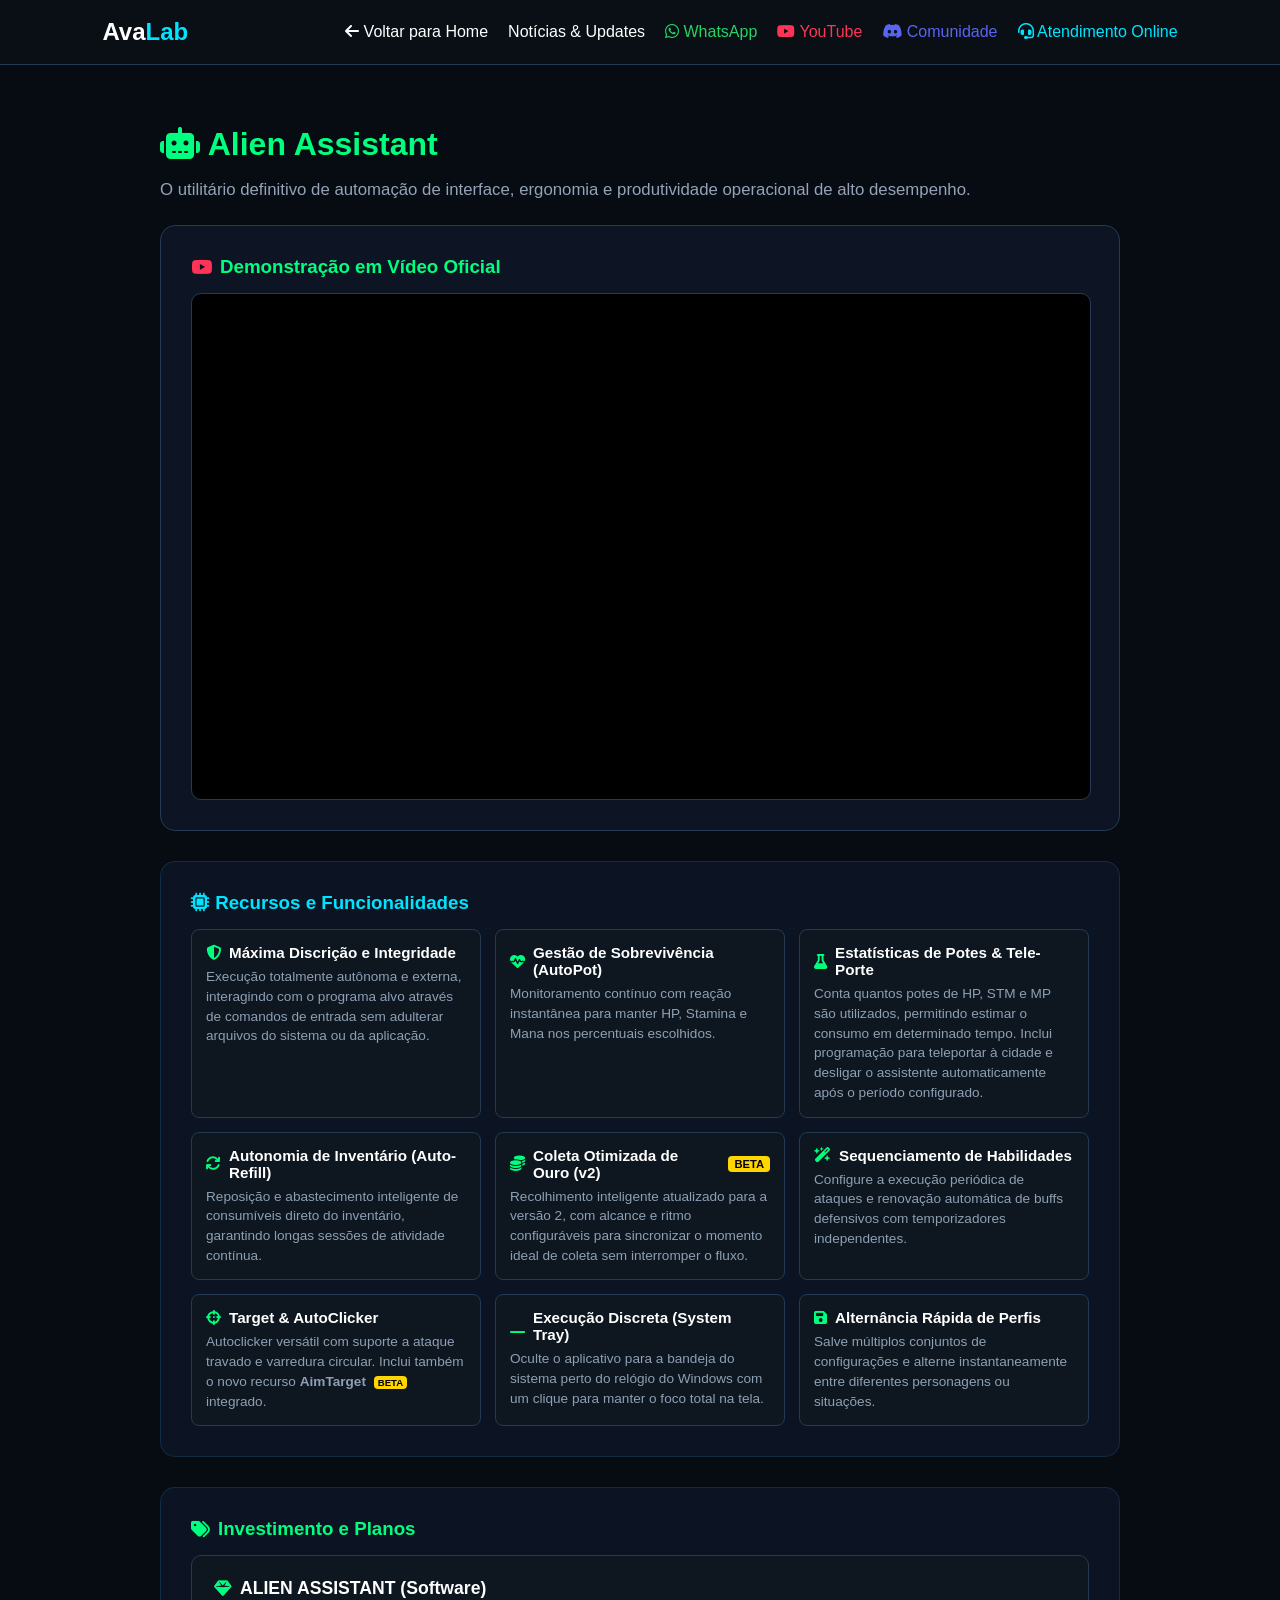
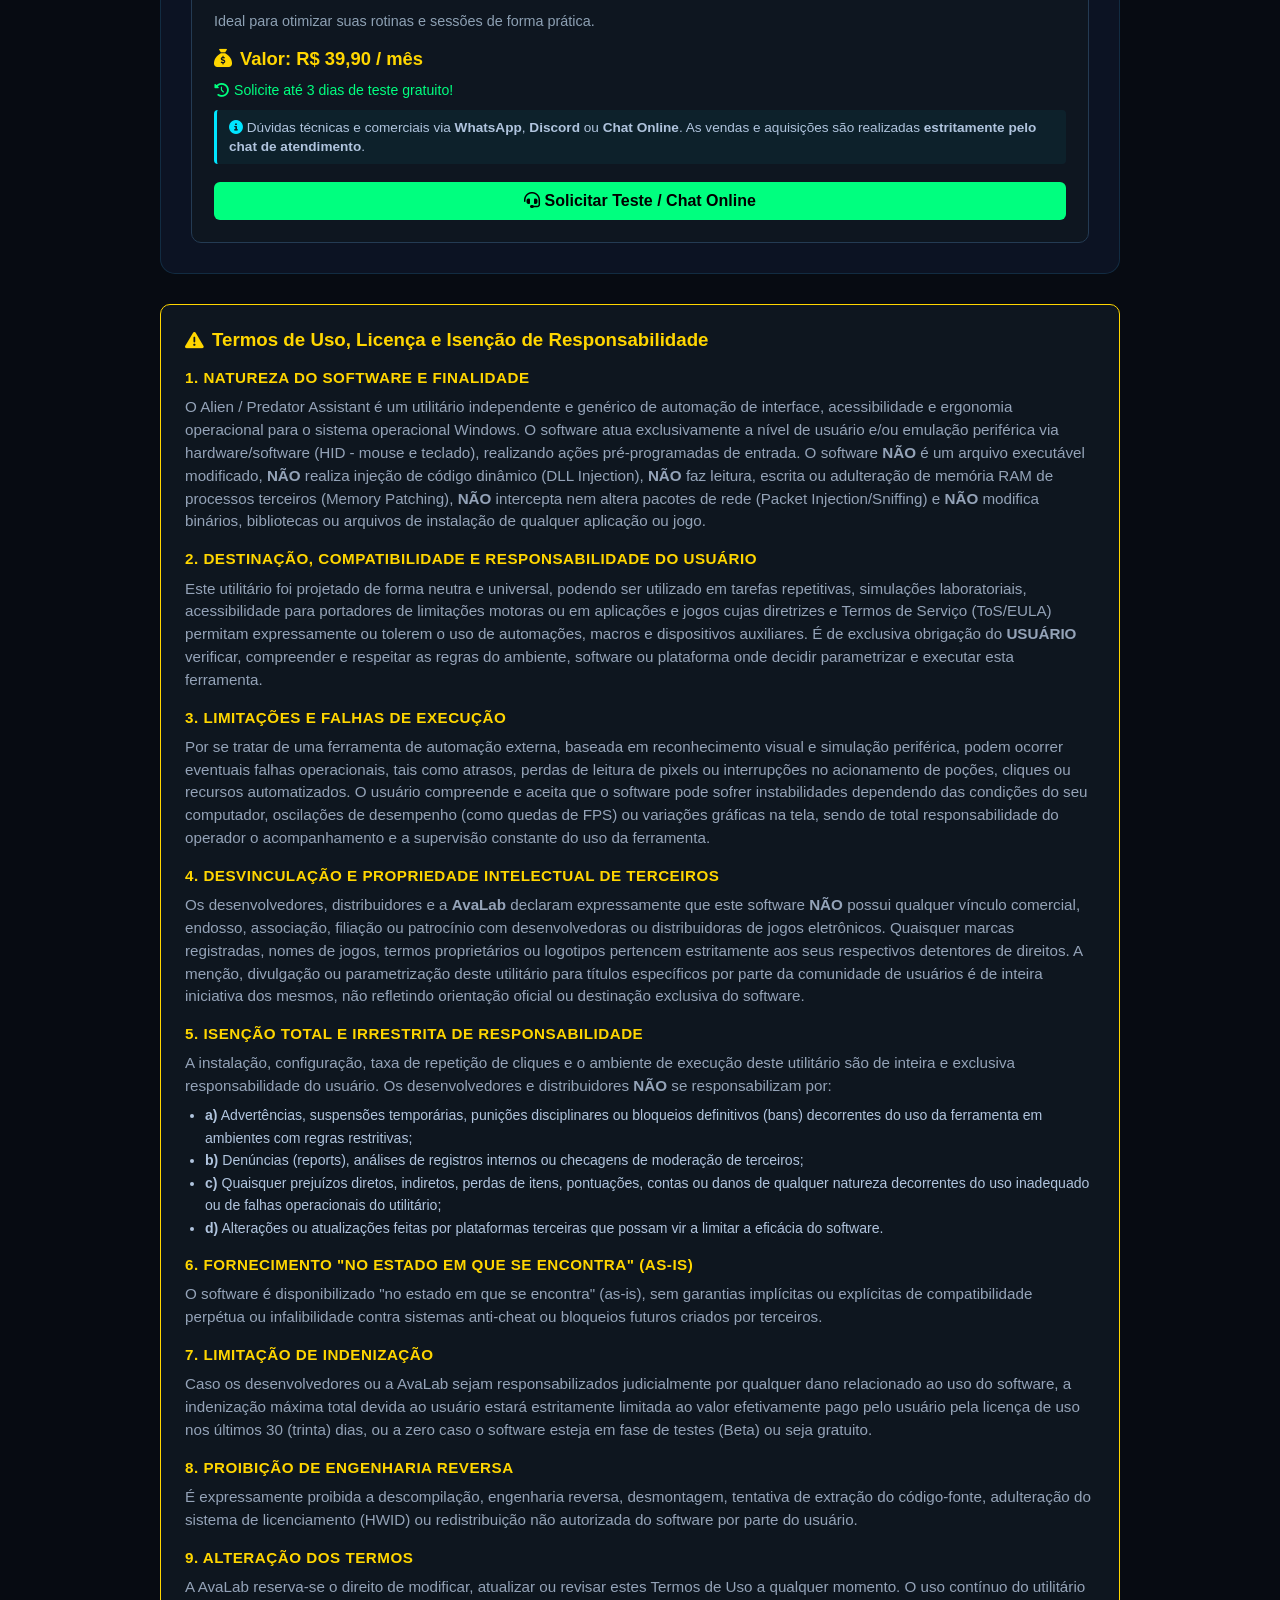
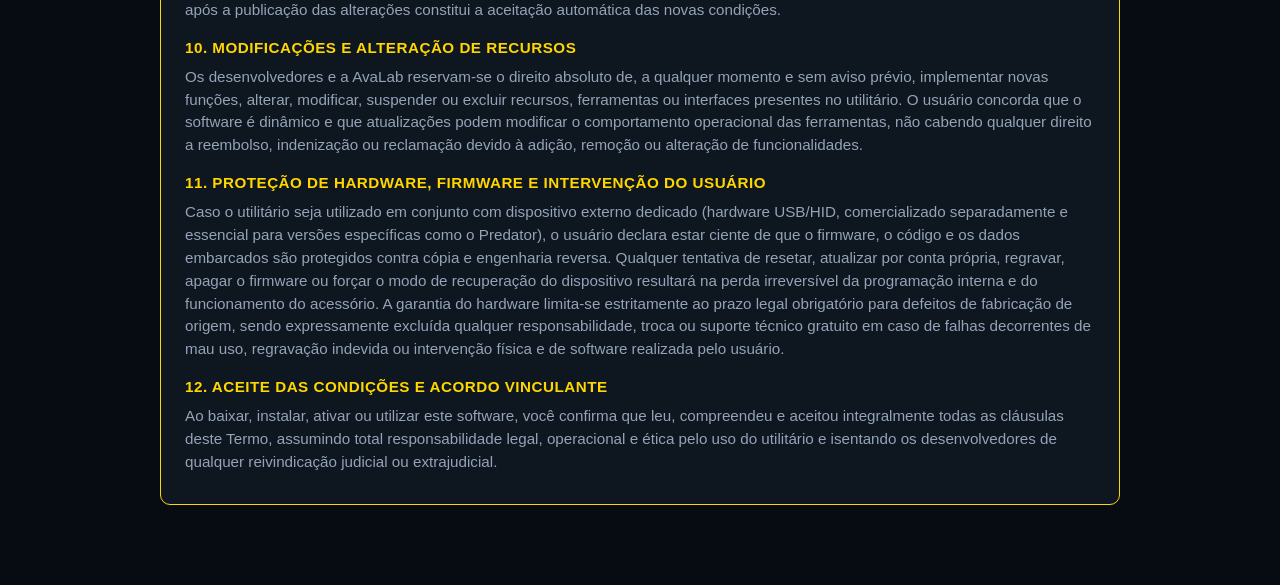
==== commit baae85ea: "Add files via upload" ====
--- a/alien.html
+++ b/alien.html
@@ -199,21 +199,22 @@
 
     <header>
         <div class="logo-text">Ava<span>Lab</span></div>
-        <button class="menu-toggle" onclick="toggleMenu()" aria-label="Abrir Menu">
+        <button class="menu-toggle" id="menuToggle" aria-label="Abrir Menu">
             <i class="fa-solid fa-bars"></i>
         </button>
         <nav class="nav-links" id="navLinks">
-            <a href="index.html" style="color:white; text-decoration:none;" onclick="toggleMenu()"><i class="fa-solid fa-arrow-left"></i> Voltar para Home</a>
-            <a href="https://wa.me/554788714125" target="_blank" style="color:#25D366; text-decoration:none;">
+            <a href="index.html" style="color:white; text-decoration:none;"><i class="fa-solid fa-arrow-left"></i> Voltar para Home</a>
+            <a href="updates.html" style="color:white; text-decoration:none;">Notícias & Updates</a>
+            <a href="https://wa.me/554788714125" target="_blank" rel="noopener noreferrer" style="color:#25D366; text-decoration:none;">
                 <i class="fa-brands fa-whatsapp"></i> WhatsApp
             </a>
-            <a href="https://www.youtube.com/@AvaLabSoft" target="_blank" style="color:#ff3355; text-decoration:none;">
+            <a href="https://www.youtube.com/@AvaLabSoft" target="_blank" rel="noopener noreferrer" style="color:#ff3355; text-decoration:none;">
                 <i class="fa-brands fa-youtube"></i> YouTube
             </a>
-            <a href="https://discord.gg/MEAJnDCHj" target="_blank" style="color:#5865F2; text-decoration:none;">
+            <a href="https://discord.gg/MEAJnDCHj" target="_blank" rel="noopener noreferrer" style="color:#5865F2; text-decoration:none;">
                 <i class="fa-brands fa-discord"></i> Comunidade
             </a>
-            <a href="javascript:void(0)" onclick="abrirSuporte(); toggleMenu();" style="color:var(--cyan-accent, #00e5ff); text-decoration:none; cursor:pointer;">
+            <a href="javascript:void(0)" onclick="abrirSuporte();" style="color:var(--cyan-accent, #00e5ff); text-decoration:none; cursor:pointer;">
                 <i class="fa-solid fa-headset"></i> Atendimento Online
             </a>
         </nav>
@@ -364,32 +365,59 @@
         </section>
     </main>
 
-    <!-- Script do Menu Mobile -->
+    <!-- Script do Menu Mobile (com clique-fora e suporte touch) -->
     <script>
+        const navLinks = document.getElementById('navLinks');
+        const menuToggle = document.getElementById('menuToggle');
+        const headerEl = document.querySelector('header');
+
         function toggleMenu() {
-            const navLinks = document.getElementById('navLinks');
             navLinks.classList.toggle('active');
         }
+
+        function closeMenu() {
+            navLinks.classList.remove('active');
+        }
+
+        menuToggle.addEventListener('click', (e) => {
+            e.stopPropagation();
+            toggleMenu();
+        });
+
+        navLinks.querySelectorAll('a').forEach(link => {
+            link.addEventListener('click', () => {
+                closeMenu();
+            });
+        });
+
+        function handleOutsideClick(e) {
+            if (navLinks.classList.contains('active') && !headerEl.contains(e.target)) {
+                closeMenu();
+            }
+        }
+
+        document.addEventListener('click', handleOutsideClick);
+        document.addEventListener('touchstart', handleOutsideClick, { passive: true });
     </script>
 
     <!--Start of Tawk.to Script-->
     <script type="text/javascript">
-    var Tawk_API=Tawk_API||{}, Tawk_LoadStart=new Date();
-    (function(){
-    var s1=document.createElement("script"),s0=document.getElementsByTagName("script")[0];
-    s1.async=true;
-    s1.src='https://embed.tawk.to/6a8e80e77f08c0344498aca5/1k0uaf2bu';
-    s1.charset='UTF-8';
-    s1.setAttribute('crossorigin','*');
-    s0.parentNode.insertBefore(s1,s0);
-    })();
-
-    // Gatilho do botão de atendimento
-    function abrirSuporte() {
-        if (typeof Tawk_API !== 'undefined' && Tawk_API.maximize) {
-            Tawk_API.maximize();
-        }
-    }
+        var Tawk_API=Tawk_API||{}, Tawk_LoadStart=new Date();
+        (function(){
+            var s1=document.createElement("script"),s0=document.getElementsByTagName("script")[0];
+            s1.async=true;
+            s1.src='https://embed.tawk.to/6a8e80e77f08c0344498aca5/1k0uaf2bu';
+            s1.charset='UTF-8';
+            s1.setAttribute('crossorigin','*');
+            s0.parentNode.insertBefore(s1,s0);
+        })();
+
+        // Gatilho do botão de atendimento
+        function abrirSuporte() {
+            if (typeof Tawk_API !== 'undefined' && Tawk_API.maximize) {
+                Tawk_API.maximize();
+            }
+        }
     </script>
     <!--End of Tawk.to Script-->
 </body>
